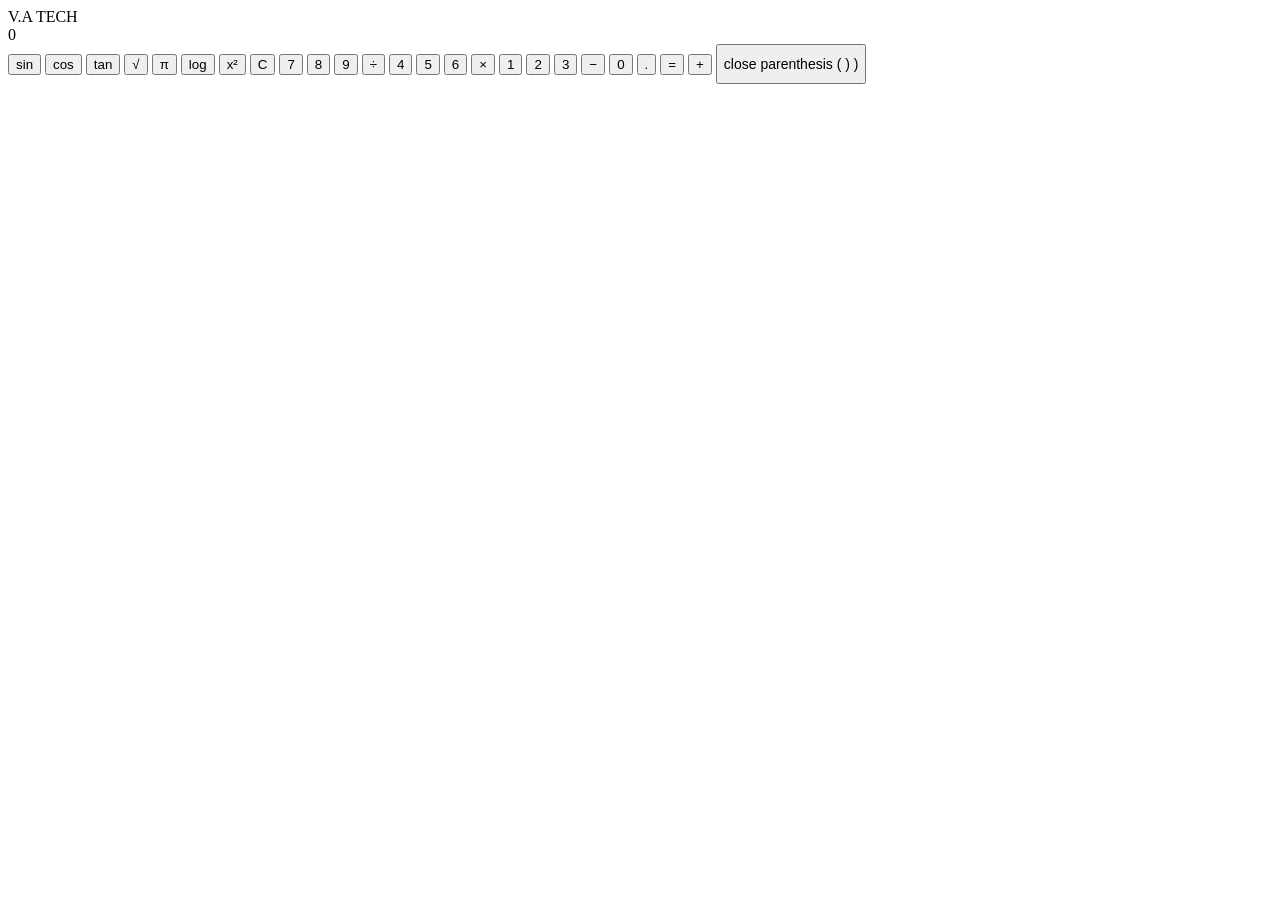
==== index.html @ 59f06124 "Add initial HTML structure for scientific calculator" ====
<!DOCTYPE html>
<html lang="en">
<head>
    <meta charset="UTF-8">
    <meta name="viewport" content="width=device-width, initial-scale=1.0">
    <title>Scientific Calculator V.A Tech</title>
    <link rel="stylesheet" href="style.css">
</head>
<body>

    <div class="calculator-container">
        <!-- Brand Signature -->
        <div class="brand">V.A TECH</div>
        
        <!-- Large Dual Display Screen -->
        <div class="display-box">
            <div id="expression-display"></div>
            <div id="live-preview">0</div>
        </div>

        <!-- Calculator Buttons -->
        <div class="buttons-grid">
            <!-- Row 1: Scientific Functions -->
            <button class="btn sci" onclick="press('sin(')">sin</button>
            <button class="btn sci" onclick="press('cos(')">cos</button>
            <button class="btn sci" onclick="press('tan(')">tan</button>
            <button class="btn sci" onclick="press('Math.sqrt(')">√</button>
            
            <!-- Row 2: Advanced Math -->
            <button class="btn sci" onclick="press('Math.PI')">π</button>
            <button class="btn sci" onclick="press('Math.log10(')">log</button>
            <button class="btn sci" onclick="press('**2')">x²</button>
            <button class="btn clear" onclick="clearDisplay()">C</button>

            <!-- Row 3: White Numbers & Basic Operators -->
            <button class="btn" onclick="press('7')">7</button>
            <button class="btn" onclick="press('8')">8</button>
            <button class="btn" onclick="press('9')">9</button>
            <button class="btn operator" onclick="press('/')">÷</button>

            <!-- Row 4 -->
            <button class="btn" onclick="press('4')">4</button>
            <button class="btn" onclick="press('5')">5</button>
            <button class="btn" onclick="press('6')">6</button>
            <button class="btn operator" onclick="press('*')">×</button>

            <!-- Row 5 -->
            <button class="btn" onclick="press('1')">1</button>
            <button class="btn" onclick="press('2')">2</button>
            <button class="btn" onclick="press('3')">3</button>
            <button class="btn operator" onclick="press('-')">−</button>

            <!-- Row 6 -->
            <button class="btn" onclick="press('0')">0</button>
            <button class="btn" onclick="press('.')">.</button>
            <button class="btn equal" onclick="calculate()">=</button>
            <button class="btn operator" onclick="press('+')">+</button>
            
            <!-- Helper closing parenthesis row for scientific formulas -->
            <button class="btn sci" style="grid-column: span 4; height: 40px; font-size: 14px;" onclick="press(')')">close parenthesis ( ) )</button>
        </div>
    </div>

    <script src="script.js"></script>
</body>
</html>
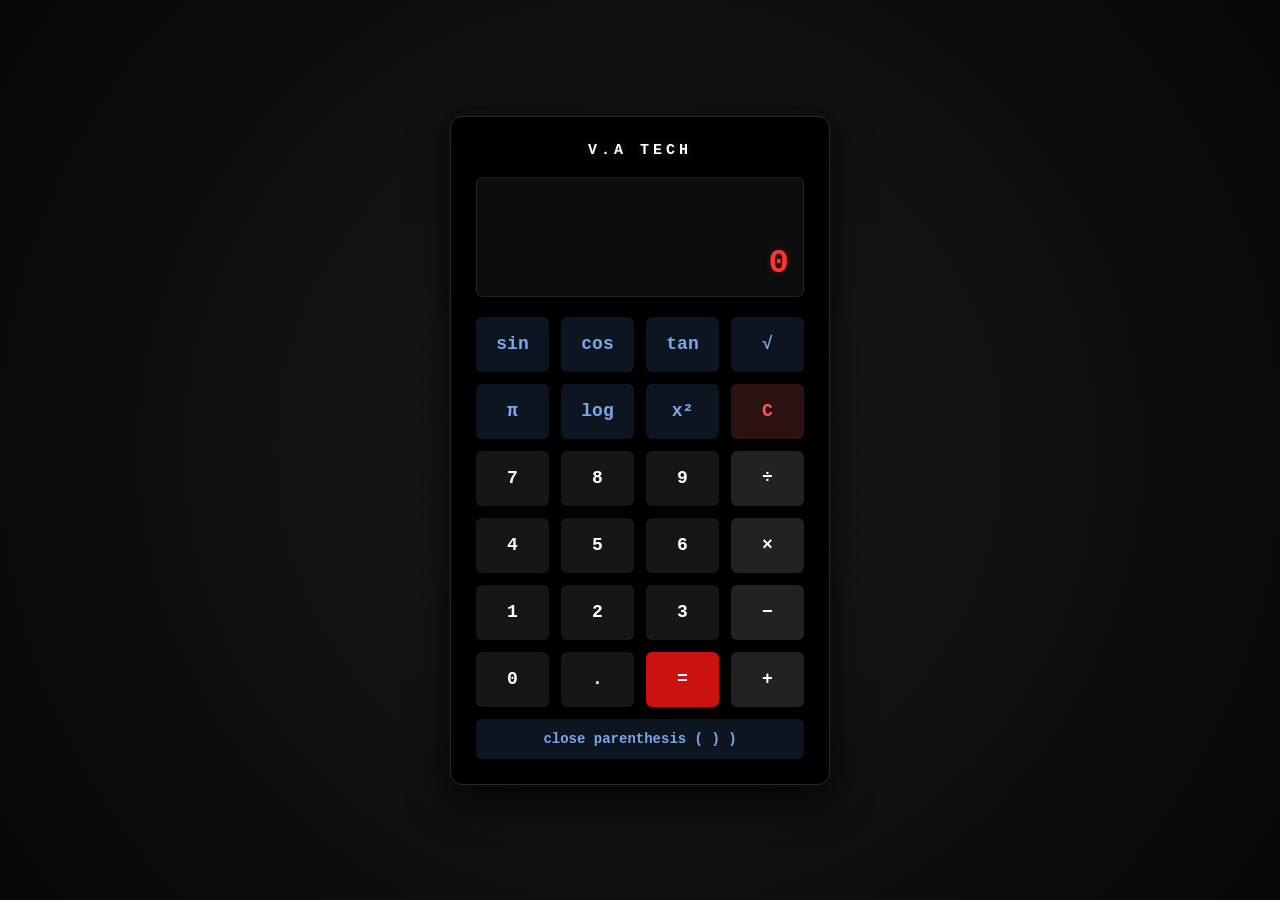
==== commit d6a205e3: "Update index.html" ====
--- a/index.html
+++ b/index.html
@@ -4,6 +4,9 @@
     <meta charset="UTF-8">
     <meta name="viewport" content="width=device-width, initial-scale=1.0">
     <title>Scientific Calculator V.A Tech</title>
+    <meta name="description" content="Use the sleek VA Tech Scientific Calculator online. Calculate advanced trigonometry, logs, and equations quickly.">
+<meta name="keywords" content="VA Tech, scientific calculator, online calculator, web calculator, V.A Tech">
+<meta name="author" content="Vignesh.M">
     <link rel="stylesheet" href="style.css">
 </head>
 <body>
--- a/style.css
+++ b/style.css
@@ -0,0 +1,130 @@
+* {
+    margin: 0;
+    padding: 0;
+    box-sizing: border-box;
+    font-family: 'Courier New', Courier, monospace;
+}
+
+body {
+    /* Ultra-elegant, luxury dark radial gradient */
+    background: radial-gradient(circle, #1a1a1a 0%, #070707 100%);
+    display: flex;
+    justify-content: center;
+    align-items: center;
+    min-height: 100vh;
+}
+
+.calculator-container {
+    background-color: #000000;
+    padding: 25px;
+    border-radius: 12px;
+    border: 1px solid #2a2a2a; 
+    box-shadow: 0px 15px 40px rgba(0, 0, 0, 0.7), 0px 0px 20px rgba(255, 0, 0, 0.03);
+    width: 380px;
+}
+
+.brand {
+    color: #ffffff; 
+    font-size: 15px;
+    letter-spacing: 4px;
+    text-align: center;
+    margin-bottom: 18px;
+    font-weight: 900; /* Ultra-bold */
+    text-shadow: 0px 0px 8px rgba(255, 255, 255, 0.2);
+}
+
+/* Bigger Display Screen Box */
+.display-box {
+    width: 100%;
+    height: 120px;
+    background-color: #0d0d0d;
+    border: 1px solid #222;
+    border-radius: 6px;
+    margin-bottom: 20px;
+    padding: 14px;
+    display: flex;
+    flex-direction: column;
+    justify-content: space-between;
+    align-items: flex-end;
+    overflow-x: auto;
+    white-space: nowrap;
+}
+
+/* Top line: Your typed expression */
+#expression-display {
+    color: #ffffff; 
+    font-size: 24px;   
+    font-weight: bold; 
+    min-height: 28px;
+    letter-spacing: 1px;
+}
+
+/* Bottom line: Real-time dynamic response */
+#live-preview {
+    color: #ff3333; 
+    font-size: 34px;
+    font-weight: 900; 
+    text-shadow: 0px 0px 10px rgba(255, 51, 51, 0.2); 
+}
+
+.buttons-grid {
+    display: grid;
+    grid-template-columns: repeat(4, 1fr);
+    gap: 12px;
+}
+
+.btn {
+    height: 55px;
+    border: none;
+    border-radius: 6px;
+    font-size: 18px;
+    font-weight: bold;
+    cursor: pointer;
+    background-color: #161616; 
+    color: #ffffff;
+    transition: background 0.15s, transform 0.05s;
+}
+
+.btn:hover {
+    background-color: #262626;
+}
+
+.btn:active {
+    transform: scale(0.96);
+}
+
+.btn.sci {
+    background-color: #0d1520;
+    color: #7da7e8;
+}
+
+.btn.sci:hover {
+    background-color: #162436;
+}
+
+.btn.operator {
+    background-color: #222222;
+    color: #ffffff;
+}
+
+.btn.operator:hover {
+    background-color: #333333;
+}
+
+.btn.clear {
+    background-color: #2b1111;
+    color: #ff5555;
+}
+
+.btn.clear:hover {
+    background-color: #441a1a;
+}
+
+.btn.equal {
+    background-color: #cc1111;
+    color: #ffffff;
+}
+
+.btn.equal:hover {
+    background-color: #ee2222;
+}
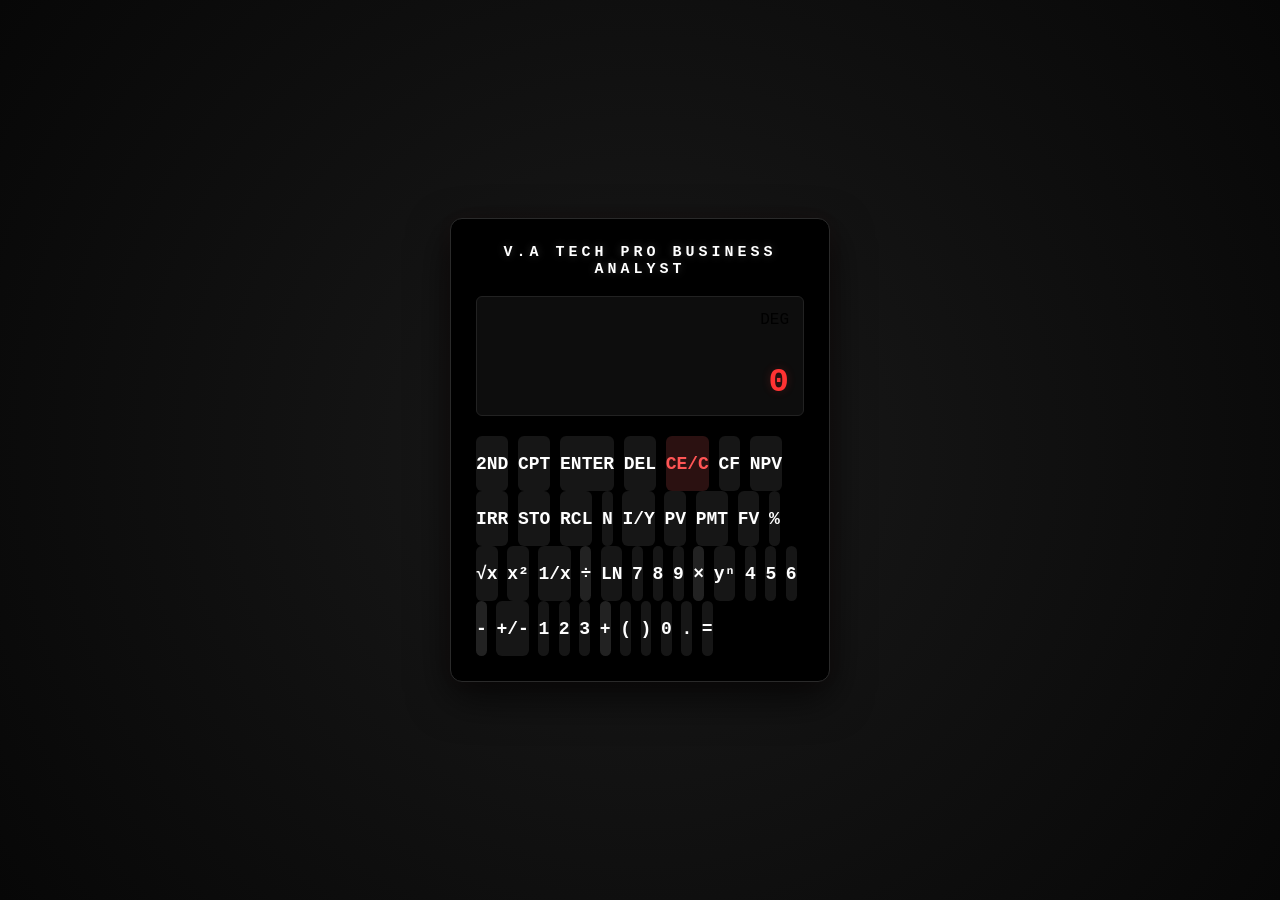
==== commit 3268e2e2: "Update index.html" ====
--- a/index.html
+++ b/index.html
@@ -3,64 +3,85 @@
 <head>
     <meta charset="UTF-8">
     <meta name="viewport" content="width=device-width, initial-scale=1.0">
-    <title>Scientific Calculator V.A Tech</title>
-    <meta name="description" content="Use the sleek VA Tech Scientific Calculator online. Calculate advanced trigonometry, logs, and equations quickly.">
-<meta name="keywords" content="VA Tech, scientific calculator, online calculator, web calculator, V.A Tech">
-<meta name="author" content="Vignesh.M">
+    <title>Advanced Financial Calculator | V.A Tech Professional</title>
+    <!-- Search Engine Optimization Tags -->
+    <meta name="description" content="Professional web version of the BA-II Plus Financial Calculator. Compute TVM, NPV, IRR, Amortization, and more.">
+    <meta name="keywords" content="VA Tech, scientific calculator, online calculator, web calculator, accounting calculator, NPV IRR calculator, V.A Tech">
+    <meta name="author" content="Vignesh.M">
     <link rel="stylesheet" href="style.css">
 </head>
 <body>
 
     <div class="calculator-container">
         <!-- Brand Signature -->
-        <div class="brand">V.A TECH</div>
+        <div class="brand">V.A TECH <span class="sub-brand">PRO BUSINESS ANALYST</span></div>
         
-        <!-- Large Dual Display Screen -->
+        <!-- Digital Screen Display -->
         <div class="display-box">
+            <div id="indicator-display" class="indicators">DEG</div>
             <div id="expression-display"></div>
             <div id="live-preview">0</div>
         </div>
 
-        <!-- Calculator Buttons -->
-        <div class="buttons-grid">
-            <!-- Row 1: Scientific Functions -->
-            <button class="btn sci" onclick="press('sin(')">sin</button>
-            <button class="btn sci" onclick="press('cos(')">cos</button>
-            <button class="btn sci" onclick="press('tan(')">tan</button>
-            <button class="btn sci" onclick="press('Math.sqrt(')">√</button>
+        <!-- Calculator Keyboard Layout Grid -->
+        <div class="button-grid">
             
-            <!-- Row 2: Advanced Math -->
-            <button class="btn sci" onclick="press('Math.PI')">π</button>
-            <button class="btn sci" onclick="press('Math.log10(')">log</button>
-            <button class="btn sci" onclick="press('**2')">x²</button>
-            <button class="btn clear" onclick="clearDisplay()">C</button>
+            <!-- Row 1: System Controls -->
+            <button class="btn functional" onclick="press2nd()">2ND</button>
+            <button class="btn functional" onclick="compute()">CPT</button>
+            <button class="btn functional" onclick="pressKey('ENTER')">ENTER</button>
+            <button class="btn functional" onclick="backspace()">DEL</button>
+            <button class="btn control clear" onclick="clearAll()">CE/C</button>
 
-            <!-- Row 3: White Numbers & Basic Operators -->
-            <button class="btn" onclick="press('7')">7</button>
-            <button class="btn" onclick="press('8')">8</button>
-            <button class="btn" onclick="press('9')">9</button>
-            <button class="btn operator" onclick="press('/')">÷</button>
+            <!-- Row 2: Finance Functions -->
+            <button class="btn finance" onclick="setCashFlow()">CF</button>
+            <button class="btn finance" onclick="calculateNPV()">NPV</button>
+            <button class="btn finance" onclick="calculateIRR()">IRR</button>
+            <button class="btn functional" onclick="storeMemory()">STO</button>
+            <button class="btn functional" onclick="recallMemory()">RCL</button>
 
-            <!-- Row 4 -->
-            <button class="btn" onclick="press('4')">4</button>
-            <button class="btn" onclick="press('5')">5</button>
-            <button class="btn" onclick="press('6')">6</button>
-            <button class="btn operator" onclick="press('*')">×</button>
+            <!-- Row 3: Time Value of Money (TVM) Keys -->
+            <button class="btn tvm" onclick="setTVM('N')">N</button>
+            <button class="btn tvm" onclick="setTVM('IY')">I/Y</button>
+            <button class="btn tvm" onclick="setTVM('PV')">PV</button>
+            <button class="btn tvm" onclick="setTVM('PMT')">PMT</button>
+            <button class="btn tvm" onclick="setTVM('FV')">FV</button>
 
-            <!-- Row 5 -->
-            <button class="btn" onclick="press('1')">1</button>
-            <button class="btn" onclick="press('2')">2</button>
-            <button class="btn" onclick="press('3')">3</button>
-            <button class="btn operator" onclick="press('-')">−</button>
+            <!-- Row 4: Math Operations -->
+            <button class="btn math" onclick="pressNum('%')">%</button>
+            <button class="btn math" onclick="pressMath('sqrt')">√x</button>
+            <button class="btn math" onclick="pressMath('sq')">x²</button>
+            <button class="btn math" onclick="pressMath('inv')">1/x</button>
+            <button class="btn operator" onclick="pressOp('/')">÷</button>
 
-            <!-- Row 6 -->
-            <button class="btn" onclick="press('0')">0</button>
-            <button class="btn" onclick="press('.')">.</button>
-            <button class="btn equal" onclick="calculate()">=</button>
-            <button class="btn operator" onclick="press('+')">+</button>
-            
-            <!-- Helper closing parenthesis row for scientific formulas -->
-            <button class="btn sci" style="grid-column: span 4; height: 40px; font-size: 14px;" onclick="press(')')">close parenthesis ( ) )</button>
+            <!-- Row 5: Numbers & Multiplication -->
+            <button class="btn math" onclick="pressMath('ln')">LN</button>
+            <button class="btn number" onclick="pressNum('7')">7</button>
+            <button class="btn number" onclick="pressNum('8')">8</button>
+            <button class="btn number" onclick="pressNum('9')">9</button>
+            <button class="btn operator" onclick="pressOp('*')">×</button>
+
+            <!-- Row 6: Numbers & Subtraction -->
+            <button class="btn math" onclick="pressMath('y_to_x')">yⁿ</button>
+            <button class="btn number" onclick="pressNum('4')">4</button>
+            <button class="btn number" onclick="pressNum('5')">5</button>
+            <button class="btn number" onclick="pressNum('6')">6</button>
+            <button class="btn operator" onclick="pressOp('-')">-</button>
+
+            <!-- Row 7: Numbers & Addition -->
+            <button class="btn math" onclick="toggleSign()">+/-</button>
+            <button class="btn number" onclick="pressNum('1')">1</button>
+            <button class="btn number" onclick="pressNum('2')">2</button>
+            <button class="btn number" onclick="pressNum('3')">3</button>
+            <button class="btn operator" onclick="pressOp('+')">+</button>
+
+            <!-- Row 8: Parentheses, Zero, Decimal, and Equals -->
+            <button class="btn functional" onclick="pressNum('(')">(</button>
+            <button class="btn functional" onclick="pressNum(')')">)</button>
+            <button class="btn number" onclick="pressNum('0')">0</button>
+            <button class="btn number" onclick="pressNum('.')">.</button>
+            <button class="btn equals" onclick="calculateResult()">=</button>
+
         </div>
     </div>
 
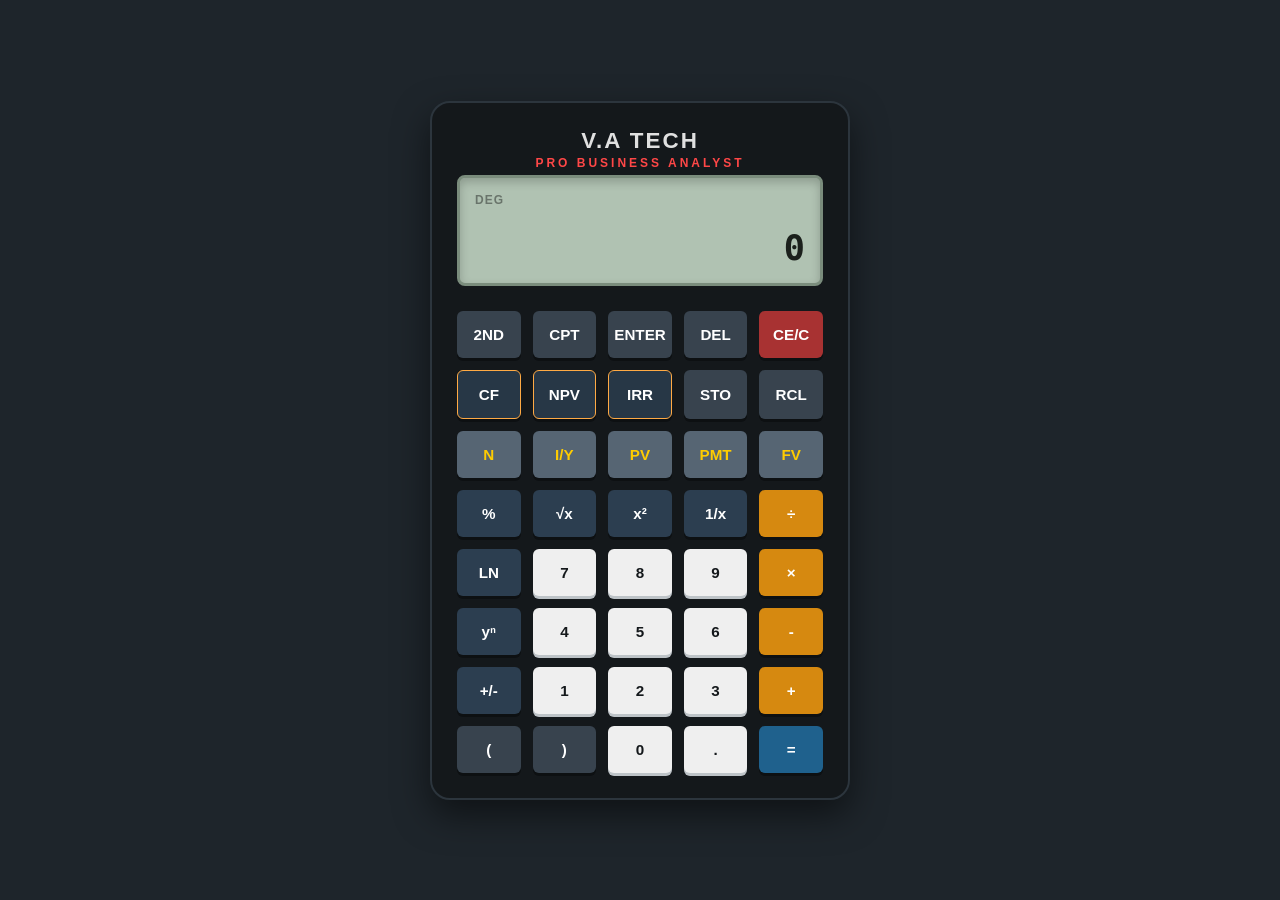
==== commit 1cccd0bc: "Update index.html" ====
--- a/index.html
+++ b/index.html
@@ -1,6 +1,7 @@
 <!DOCTYPE html>
 <html lang="en">
 <head>
+    <meta name="google-site-verification" content="9Lhmpl6NaromYN02Dv37dThgaKXmo97B5qElx5Ij5VU" />
     <meta charset="UTF-8">
     <meta name="viewport" content="width=device-width, initial-scale=1.0">
     <title>Advanced Financial Calculator | V.A Tech Professional</title>
--- a/style.css
+++ b/style.css
@@ -2,129 +2,155 @@
     margin: 0;
     padding: 0;
     box-sizing: border-box;
-    font-family: 'Courier New', Courier, monospace;
+    font-family: 'Segoe UI', Tahoma, Geneva, Verdana, sans-serif;
 }
 
 body {
-    /* Ultra-elegant, luxury dark radial gradient */
-    background: radial-gradient(circle, #1a1a1a 0%, #070707 100%);
+    background-color: #1e252b;
     display: flex;
     justify-content: center;
     align-items: center;
     min-height: 100vh;
+    padding: 20px;
 }
 
 .calculator-container {
-    background-color: #000000;
+    background-color: #14181b;
+    width: 100%;
+    max-width: 420px;
+    border-radius: 20px;
     padding: 25px;
-    border-radius: 12px;
-    border: 1px solid #2a2a2a; 
-    box-shadow: 0px 15px 40px rgba(0, 0, 0, 0.7), 0px 0px 20px rgba(255, 0, 0, 0.03);
-    width: 380px;
+    box-shadow: 0 15px 35px rgba(0, 0, 0, 0.5);
+    border: 2px solid #2c353d;
 }
 
 .brand {
-    color: #ffffff; 
-    font-size: 15px;
-    letter-spacing: 4px;
+    color: #e0e0e0;
+    font-size: 1.4rem;
+    font-weight: 800;
+    letter-spacing: 2px;
     text-align: center;
-    margin-bottom: 18px;
-    font-weight: 900; /* Ultra-bold */
-    text-shadow: 0px 0px 8px rgba(255, 255, 255, 0.2);
+    margin-bottom: 5px;
 }
 
-/* Bigger Display Screen Box */
+.sub-brand {
+    display: block;
+    color: #ff4747;
+    font-size: 0.75rem;
+    font-weight: 600;
+    letter-spacing: 3px;
+    margin-top: 2px;
+}
+
 .display-box {
-    width: 100%;
-    height: 120px;
-    background-color: #0d0d0d;
-    border: 1px solid #222;
-    border-radius: 6px;
-    margin-bottom: 20px;
-    padding: 14px;
+    background-color: #b0c2b2;
+    border-radius: 8px;
+    padding: 15px;
+    margin-bottom: 25px;
+    min-height: 100px;
     display: flex;
     flex-direction: column;
     justify-content: space-between;
     align-items: flex-end;
-    overflow-x: auto;
-    white-space: nowrap;
+    box-shadow: inset 0 4px 10px rgba(0, 0, 0, 0.2);
+    border: 3px solid #7a8c7c;
 }
 
-/* Top line: Your typed expression */
-#expression-display {
-    color: #ffffff; 
-    font-size: 24px;   
-    font-weight: bold; 
-    min-height: 28px;
+.indicators {
+    font-size: 0.75rem;
+    color: rgba(0, 0, 0, 0.4);
+    font-weight: bold;
     letter-spacing: 1px;
+    width: 100%;
+    text-align: left;
 }
 
-/* Bottom line: Real-time dynamic response */
-#live-preview {
-    color: #ff3333; 
-    font-size: 34px;
-    font-weight: 900; 
-    text-shadow: 0px 0px 10px rgba(255, 51, 51, 0.2); 
+#expression-display {
+    font-size: 1.1rem;
+    color: #2b332c;
+    min-height: 20px;
+    word-wrap: break-word;
+    word-break: break-all;
+    width: 100%;
+    text-align: right;
 }
 
-.buttons-grid {
+#live-preview {
+    font-size: 2.2rem;
+    color: #1b201c;
+    font-weight: 700;
+    font-family: monospace;
+}
+
+.button-grid {
     display: grid;
-    grid-template-columns: repeat(4, 1fr);
+    grid-template-columns: repeat(5, 1fr);
     gap: 12px;
 }
 
 .btn {
-    height: 55px;
     border: none;
+    outline: none;
+    padding: 15px 5px;
+    font-size: 0.95rem;
+    font-weight: 700;
     border-radius: 6px;
-    font-size: 18px;
-    font-weight: bold;
     cursor: pointer;
-    background-color: #161616; 
+    transition: all 0.1s ease;
+    box-shadow: 0 3px 0 #0d1012;
     color: #ffffff;
-    transition: background 0.15s, transform 0.05s;
-}
-
-.btn:hover {
-    background-color: #262626;
 }
 
 .btn:active {
-    transform: scale(0.96);
+    transform: translateY(3px);
+    box-shadow: none;
 }
 
-.btn.sci {
-    background-color: #0d1520;
-    color: #7da7e8;
+.functional {
+    background-color: #38434e;
 }
+.functional:hover { background-color: #44515e; }
 
-.btn.sci:hover {
-    background-color: #162436;
+.control {
+    background-color: #a83232;
 }
+.control:hover { background-color: #c43b3b; }
 
-.btn.operator {
-    background-color: #222222;
-    color: #ffffff;
+.finance {
+    background-color: #273746;
+    border: 1px solid #ffaa44;
 }
+.finance:hover { background-color: #34495e; }
 
-.btn.operator:hover {
-    background-color: #333333;
+.tvm {
+    background-color: #566573;
+    color: #ffcc00;
 }
+.tvm:hover { background-color: #6c7a89; }
 
-.btn.clear {
-    background-color: #2b1111;
-    color: #ff5555;
+.math {
+    background-color: #2c3e50;
 }
+.math:hover { background-color: #34495e; }
 
-.btn.clear:hover {
-    background-color: #441a1a;
+.number {
+    background-color: #efefef;
+    color: #14181b;
+    box-shadow: 0 3px 0 #bdc3c7;
 }
+.number:hover { background-color: #ffffff; }
 
-.btn.equal {
-    background-color: #cc1111;
-    color: #ffffff;
+.operator {
+    background-color: #d68910;
 }
+.operator:hover { background-color: #eb984e; }
 
-.btn.equal:hover {
-    background-color: #ee2222;
+.equals {
+    background-color: #1f618d;
 }
+.equals:hover { background-color: #2980b9; }
+
+@media (max-width: 400px) {
+    .button-grid { gap: 8px; }
+    .btn { padding: 12px 2px; font-size: 0.85rem; }
+}
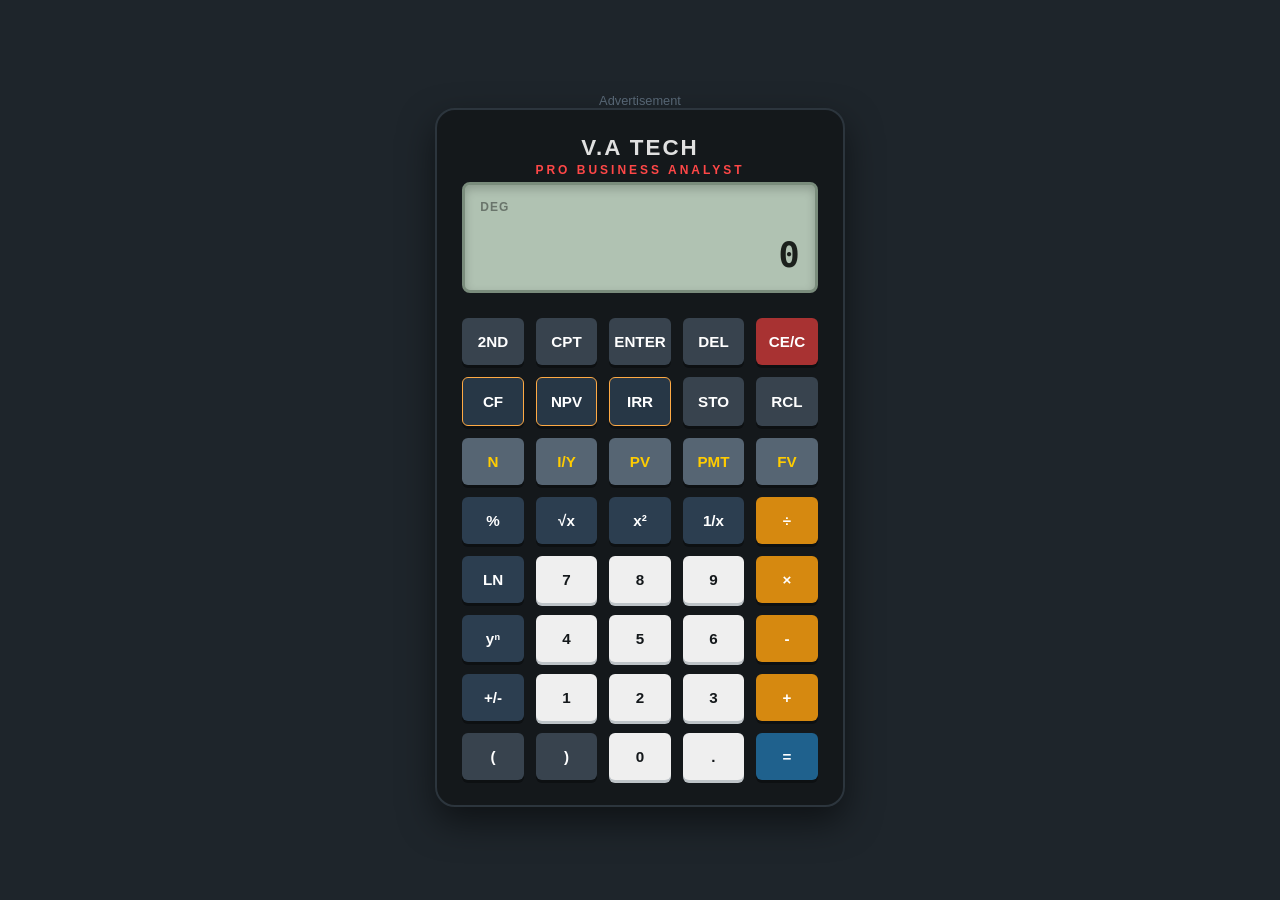
==== commit b3b958c2: "Update index.html" ====
--- a/index.html
+++ b/index.html
@@ -9,81 +9,99 @@
     <meta name="description" content="Professional web version of the BA-II Plus Financial Calculator. Compute TVM, NPV, IRR, Amortization, and more.">
     <meta name="keywords" content="VA Tech, scientific calculator, online calculator, web calculator, accounting calculator, NPV IRR calculator, V.A Tech">
     <meta name="author" content="Vignesh.M">
+    <meta name="google-site-verification" content="YOUR_VERIFICATION_CODE_HERE" />
+    
+    <!-- 💰 GOOGLE ADSENSE CODE WILL GO HERE LATER 💰 -->
+    
     <link rel="stylesheet" href="style.css">
 </head>
 <body>
 
-    <div class="calculator-container">
-        <!-- Brand Signature -->
-        <div class="brand">V.A TECH <span class="sub-brand">PRO BUSINESS ANALYST</span></div>
+    <!-- Main Container to align everything -->
+    <div class="wrapper">
         
-        <!-- Digital Screen Display -->
-        <div class="display-box">
-            <div id="indicator-display" class="indicators">DEG</div>
-            <div id="expression-display"></div>
-            <div id="live-preview">0</div>
+        <!-- 💵 TOP AD SPACE PLACEMENT 💵 -->
+        <div class="ad-space top-ad">
+            <!-- Once approved, your AdSense code goes inside here -->
+            <p style="color: #566573; font-size: 0.8rem; text-align: center;">Advertisement</p>
         </div>
 
-        <!-- Calculator Keyboard Layout Grid -->
-        <div class="button-grid">
+        <div class="calculator-container">
+            <!-- Brand Signature -->
+            <div class="brand">V.A TECH <span class="sub-brand">PRO BUSINESS ANALYST</span></div>
             
-            <!-- Row 1: System Controls -->
-            <button class="btn functional" onclick="press2nd()">2ND</button>
-            <button class="btn functional" onclick="compute()">CPT</button>
-            <button class="btn functional" onclick="pressKey('ENTER')">ENTER</button>
-            <button class="btn functional" onclick="backspace()">DEL</button>
-            <button class="btn control clear" onclick="clearAll()">CE/C</button>
+            <!-- Digital Screen Display -->
+            <div class="display-box">
+                <div id="indicator-display" class="indicators">DEG</div>
+                <div id="expression-display"></div>
+                <div id="live-preview">0</div>
+            </div>
 
-            <!-- Row 2: Finance Functions -->
-            <button class="btn finance" onclick="setCashFlow()">CF</button>
-            <button class="btn finance" onclick="calculateNPV()">NPV</button>
-            <button class="btn finance" onclick="calculateIRR()">IRR</button>
-            <button class="btn functional" onclick="storeMemory()">STO</button>
-            <button class="btn functional" onclick="recallMemory()">RCL</button>
+            <!-- Calculator Keyboard Layout Grid -->
+            <div class="button-grid">
+                <!-- Row 1: System Controls -->
+                <button class="btn functional" onclick="press2nd()">2ND</button>
+                <button class="btn functional" onclick="compute()">CPT</button>
+                <button class="btn functional" onclick="pressKey('ENTER')">ENTER</button>
+                <button class="btn functional" onclick="backspace()">DEL</button>
+                <button class="btn control clear" onclick="clearAll()">CE/C</button>
 
-            <!-- Row 3: Time Value of Money (TVM) Keys -->
-            <button class="btn tvm" onclick="setTVM('N')">N</button>
-            <button class="btn tvm" onclick="setTVM('IY')">I/Y</button>
-            <button class="btn tvm" onclick="setTVM('PV')">PV</button>
-            <button class="btn tvm" onclick="setTVM('PMT')">PMT</button>
-            <button class="btn tvm" onclick="setTVM('FV')">FV</button>
+                <!-- Row 2: Finance Functions -->
+                <button class="btn finance" onclick="setCashFlow()">CF</button>
+                <button class="btn finance" onclick="calculateNPV()">NPV</button>
+                <button class="btn finance" onclick="calculateIRR()">IRR</button>
+                <button class="btn functional" onclick="storeMemory()">STO</button>
+                <button class="btn functional" onclick="recallMemory()">RCL</button>
 
-            <!-- Row 4: Math Operations -->
-            <button class="btn math" onclick="pressNum('%')">%</button>
-            <button class="btn math" onclick="pressMath('sqrt')">√x</button>
-            <button class="btn math" onclick="pressMath('sq')">x²</button>
-            <button class="btn math" onclick="pressMath('inv')">1/x</button>
-            <button class="btn operator" onclick="pressOp('/')">÷</button>
+                <!-- Row 3: Time Value of Money (TVM) Keys -->
+                <button class="btn tvm" onclick="setTVM('N')">N</button>
+                <button class="btn tvm" onclick="setTVM('IY')">I/Y</button>
+                <button class="btn tvm" onclick="setTVM('PV')">PV</button>
+                <button class="btn tvm" onclick="setTVM('PMT')">PMT</button>
+                <button class="btn tvm" onclick="setTVM('FV')">FV</button>
 
-            <!-- Row 5: Numbers & Multiplication -->
-            <button class="btn math" onclick="pressMath('ln')">LN</button>
-            <button class="btn number" onclick="pressNum('7')">7</button>
-            <button class="btn number" onclick="pressNum('8')">8</button>
-            <button class="btn number" onclick="pressNum('9')">9</button>
-            <button class="btn operator" onclick="pressOp('*')">×</button>
+                <!-- Row 4: Math Operations -->
+                <button class="btn math" onclick="pressNum('%')">%</button>
+                <button class="btn math" onclick="pressMath('sqrt')">√x</button>
+                <button class="btn math" onclick="pressMath('sq')">x²</button>
+                <button class="btn math" onclick="pressMath('inv')">1/x</button>
+                <button class="btn operator" onclick="pressOp('/')">÷</button>
 
-            <!-- Row 6: Numbers & Subtraction -->
-            <button class="btn math" onclick="pressMath('y_to_x')">yⁿ</button>
-            <button class="btn number" onclick="pressNum('4')">4</button>
-            <button class="btn number" onclick="pressNum('5')">5</button>
-            <button class="btn number" onclick="pressNum('6')">6</button>
-            <button class="btn operator" onclick="pressOp('-')">-</button>
+                <!-- Row 5: Numbers & Multiplication -->
+                <button class="btn math" onclick="pressMath('ln')">LN</button>
+                <button class="btn number" onclick="pressNum('7')">7</button>
+                <button class="btn number" onclick="pressNum('8')">8</button>
+                <button class="btn number" onclick="pressNum('9')">9</button>
+                <button class="btn operator" onclick="pressOp('*')">×</button>
 
-            <!-- Row 7: Numbers & Addition -->
-            <button class="btn math" onclick="toggleSign()">+/-</button>
-            <button class="btn number" onclick="pressNum('1')">1</button>
-            <button class="btn number" onclick="pressNum('2')">2</button>
-            <button class="btn number" onclick="pressNum('3')">3</button>
-            <button class="btn operator" onclick="pressOp('+')">+</button>
+                <!-- Row 6: Numbers & Subtraction -->
+                <button class="btn math" onclick="pressMath('y_to_x')">yⁿ</button>
+                <button class="btn number" onclick="pressNum('4')">4</button>
+                <button class="btn number" onclick="pressNum('5')">5</button>
+                <button class="btn number" onclick="pressNum('6')">6</button>
+                <button class="btn operator" onclick="pressOp('-')">-</button>
 
-            <!-- Row 8: Parentheses, Zero, Decimal, and Equals -->
-            <button class="btn functional" onclick="pressNum('(')">(</button>
-            <button class="btn functional" onclick="pressNum(')')">)</button>
-            <button class="btn number" onclick="pressNum('0')">0</button>
-            <button class="btn number" onclick="pressNum('.')">.</button>
-            <button class="btn equals" onclick="calculateResult()">=</button>
+                <!-- Row 7: Numbers & Addition -->
+                <button class="btn math" onclick="toggleSign()">+/-</button>
+                <button class="btn number" onclick="pressNum('1')">1</button>
+                <button class="btn number" onclick="pressNum('2')">2</button>
+                <button class="btn number" onclick="pressNum('3')">3</button>
+                <button class="btn operator" onclick="pressOp('+')">+</button>
 
+                <!-- Row 8: Parentheses, Zero, Decimal, and Equals -->
+                <button class="btn functional" onclick="pressNum('(')">(</button>
+                <button class="btn functional" onclick="pressNum(')')">)</button>
+                <button class="btn number" onclick="pressNum('0')">0</button>
+                <button class="btn number" onclick="pressNum('.')">.</button>
+                <button class="btn equals" onclick="calculateResult()">=</button>
+            </div>
         </div>
+
+        <!-- 💵 BOTTOM AD SPACE PLACEMENT 💵 -->
+        <div class="ad-space bottom-ad">
+            <!-- Once approved, your second ad unit goes inside here -->
+        </div>
+
     </div>
 
     <script src="script.js"></script>
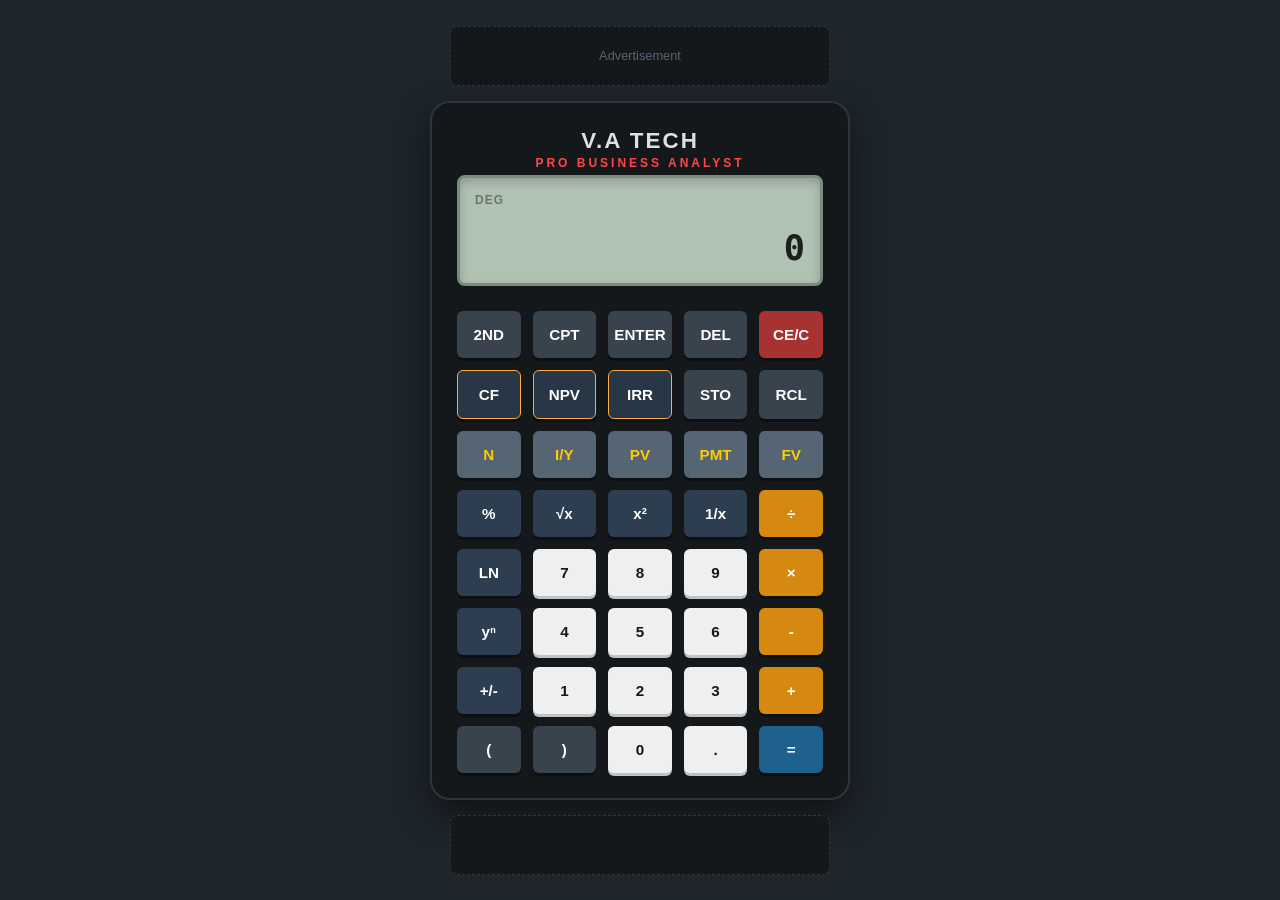
==== commit d99f3858: "Update index.html" ====
--- a/index.html
+++ b/index.html
@@ -9,10 +9,8 @@
     <meta name="description" content="Professional web version of the BA-II Plus Financial Calculator. Compute TVM, NPV, IRR, Amortization, and more.">
     <meta name="keywords" content="VA Tech, scientific calculator, online calculator, web calculator, accounting calculator, NPV IRR calculator, V.A Tech">
     <meta name="author" content="Vignesh.M">
-    <meta name="google-site-verification" content="YOUR_VERIFICATION_CODE_HERE" />
-    
-    <!-- 💰 GOOGLE ADSENSE CODE WILL GO HERE LATER 💰 -->
-    
+    <script async src="https://pagead2.googlesyndication.com/pagead/js/adsbygoogle.js?client=ca-pub-5353305958730393"
+     crossorigin="anonymous"></script>
     <link rel="stylesheet" href="style.css">
 </head>
 <body>
--- a/style.css
+++ b/style.css
@@ -154,3 +154,22 @@
     .button-grid { gap: 8px; }
     .btn { padding: 12px 2px; font-size: 0.85rem; }
 }
+.wrapper {
+    display: flex;
+    flex-direction: column;
+    align-items: center;
+    gap: 15px;
+    width: 100%;
+}
+
+.ad-space {
+    width: 100%;
+    max-width: 380px;
+    min-height: 60px;
+    background-color: #14181b;
+    border: 1px dashed #2c353d;
+    border-radius: 8px;
+    display: flex;
+    justify-content: center;
+    align-items: center;
+}
